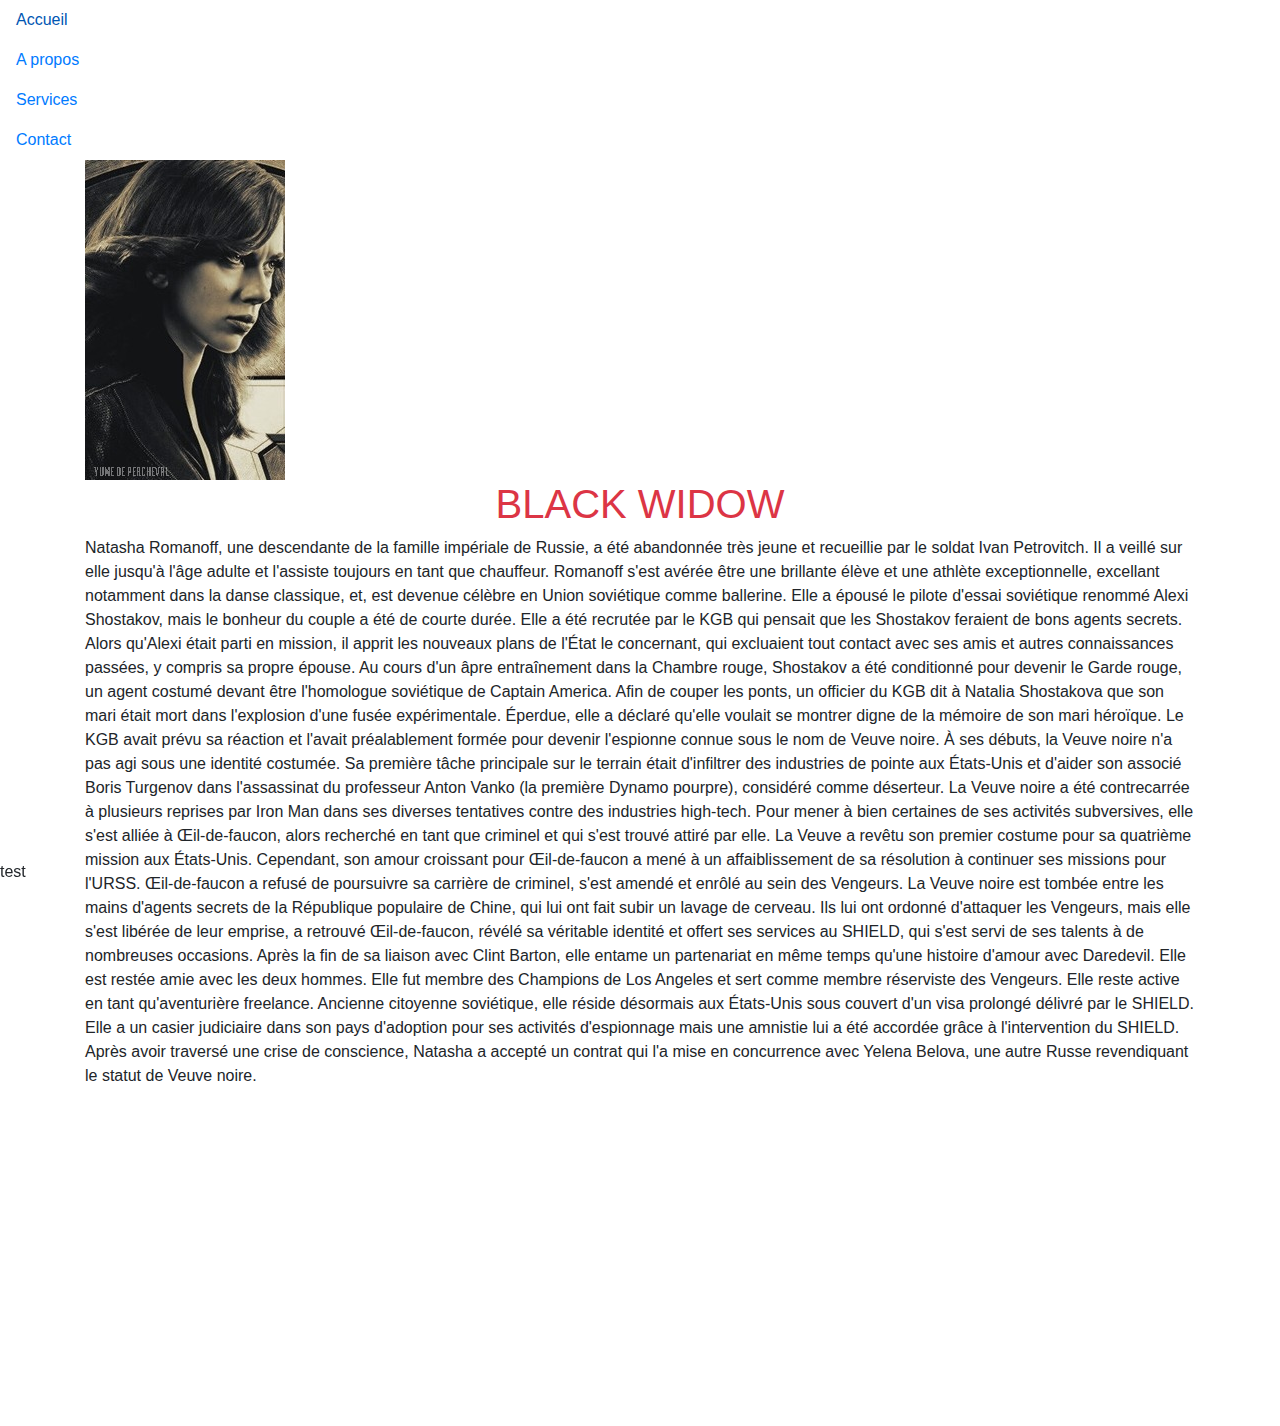
==== accueil.html @ 5faf0541 "first upload" ====
<!DOCTYPE html>
<html lang="en">
<head>
    <link rel="stylesheet" href="https://stackpath.bootstrapcdn.com/bootstrap/4.4.1/css/bootstrap.min.css" integrity="sha384-Vkoo8x4CGsO3+Hhxv8T/Q5PaXtkKtu6ug5TOeNV6gBiFeWPGFN9MuhOf23Q9Ifjh" crossorigin="anonymous">
   <link rel="stylesheet" href="accueil.html">
    <meta charset="UTF-8">
    <title>My Superheroes</title>
</head>
<body>

<nav class="nav flex-column w-1/6">
    <a class="nav-link active" href="#">Accueil</a>
    <a class="nav-link" href="#">A propos</a>
    <a class="nav-link" href="#">Services</a>
    <a class="nav-link" href="#">Contact</a>
</nav>

<div class="container background-color-bg-black">
        <div class="row">
            <div class="col ">
                <img src="assets/avatarblackwidow.jpg">
                <h1 class="text-center text-danger">BLACK WIDOW</h1>
                <p>Natasha Romanoff, une descendante de la famille impériale de Russie, a été abandonnée très jeune et recueillie par le soldat Ivan Petrovitch. Il a veillé sur elle jusqu'à l'âge adulte et l'assiste toujours en tant que chauffeur. Romanoff s'est avérée être une brillante élève et une athlète exceptionnelle, excellant notamment dans la danse classique, et, est devenue célèbre en Union soviétique comme ballerine. Elle a épousé le pilote d'essai soviétique renommé Alexi Shostakov, mais le bonheur du couple a été de courte durée.

                    Elle a été recrutée par le KGB qui pensait que les Shostakov feraient de bons agents secrets. Alors qu'Alexi était parti en mission, il apprit les nouveaux plans de l'État le concernant, qui excluaient tout contact avec ses amis et autres connaissances passées, y compris sa propre épouse. Au cours d'un âpre entraînement dans la Chambre rouge, Shostakov a été conditionné pour devenir le Garde rouge, un agent costumé devant être l'homologue soviétique de Captain America. Afin de couper les ponts, un officier du KGB dit à Natalia Shostakova que son mari était mort dans l'explosion d'une fusée expérimentale. Éperdue, elle a déclaré qu'elle voulait se montrer digne de la mémoire de son mari héroïque. Le KGB avait prévu sa réaction et l'avait préalablement formée pour devenir l'espionne connue sous le nom de Veuve noire.

                    À ses débuts, la Veuve noire n'a pas agi sous une identité costumée. Sa première tâche principale sur le terrain était d'infiltrer des industries de pointe aux États-Unis et d'aider son associé Boris Turgenov dans l'assassinat du professeur Anton Vanko (la première Dynamo pourpre), considéré comme déserteur. La Veuve noire a été contrecarrée à plusieurs reprises par Iron Man dans ses diverses tentatives contre des industries high-tech. Pour mener à bien certaines de ses activités subversives, elle s'est alliée à Œil-de-faucon, alors recherché en tant que criminel et qui s'est trouvé attiré par elle. La Veuve a revêtu son premier costume pour sa quatrième mission aux États-Unis. Cependant, son amour croissant pour Œil-de-faucon a mené à un affaiblissement de sa résolution à continuer ses missions pour l'URSS. Œil-de-faucon a refusé de poursuivre sa carrière de criminel, s'est amendé et enrôlé au sein des Vengeurs.

                    La Veuve noire est tombée entre les mains d'agents secrets de la République populaire de Chine, qui lui ont fait subir un lavage de cerveau. Ils lui ont ordonné d'attaquer les Vengeurs, mais elle s'est libérée de leur emprise, a retrouvé Œil-de-faucon, révélé sa véritable identité et offert ses services au SHIELD, qui s'est servi de ses talents à de nombreuses occasions.

                    Après la fin de sa liaison avec Clint Barton, elle entame un partenariat en même temps qu'une histoire d'amour avec Daredevil. Elle est restée amie avec les deux hommes. Elle fut membre des Champions de Los Angeles et sert comme membre réserviste des Vengeurs. Elle reste active en tant qu'aventurière freelance.

                    Ancienne citoyenne soviétique, elle réside désormais aux États-Unis sous couvert d'un visa prolongé délivré par le SHIELD. Elle a un casier judiciaire dans son pays d'adoption pour ses activités d'espionnage mais une amnistie lui a été accordée grâce à l'intervention du SHIELD.

                    Après avoir traversé une crise de conscience, Natasha a accepté un contrat qui l'a mise en concurrence avec Yelena Belova, une autre Russe revendiquant le statut de Veuve noire.</p>
                <iframe width="560" height="315" src="https://www.youtube.com/embed/ybji16u608U" frameborder="0" allow="accelerometer; autoplay; encrypted-media; gyroscope; picture-in-picture" allowfullscreen></iframe>
            </div>
        </div>
</div>




<div class="footer fixed-bottom">
    <p>test</p>
</div>
</body>
</html>
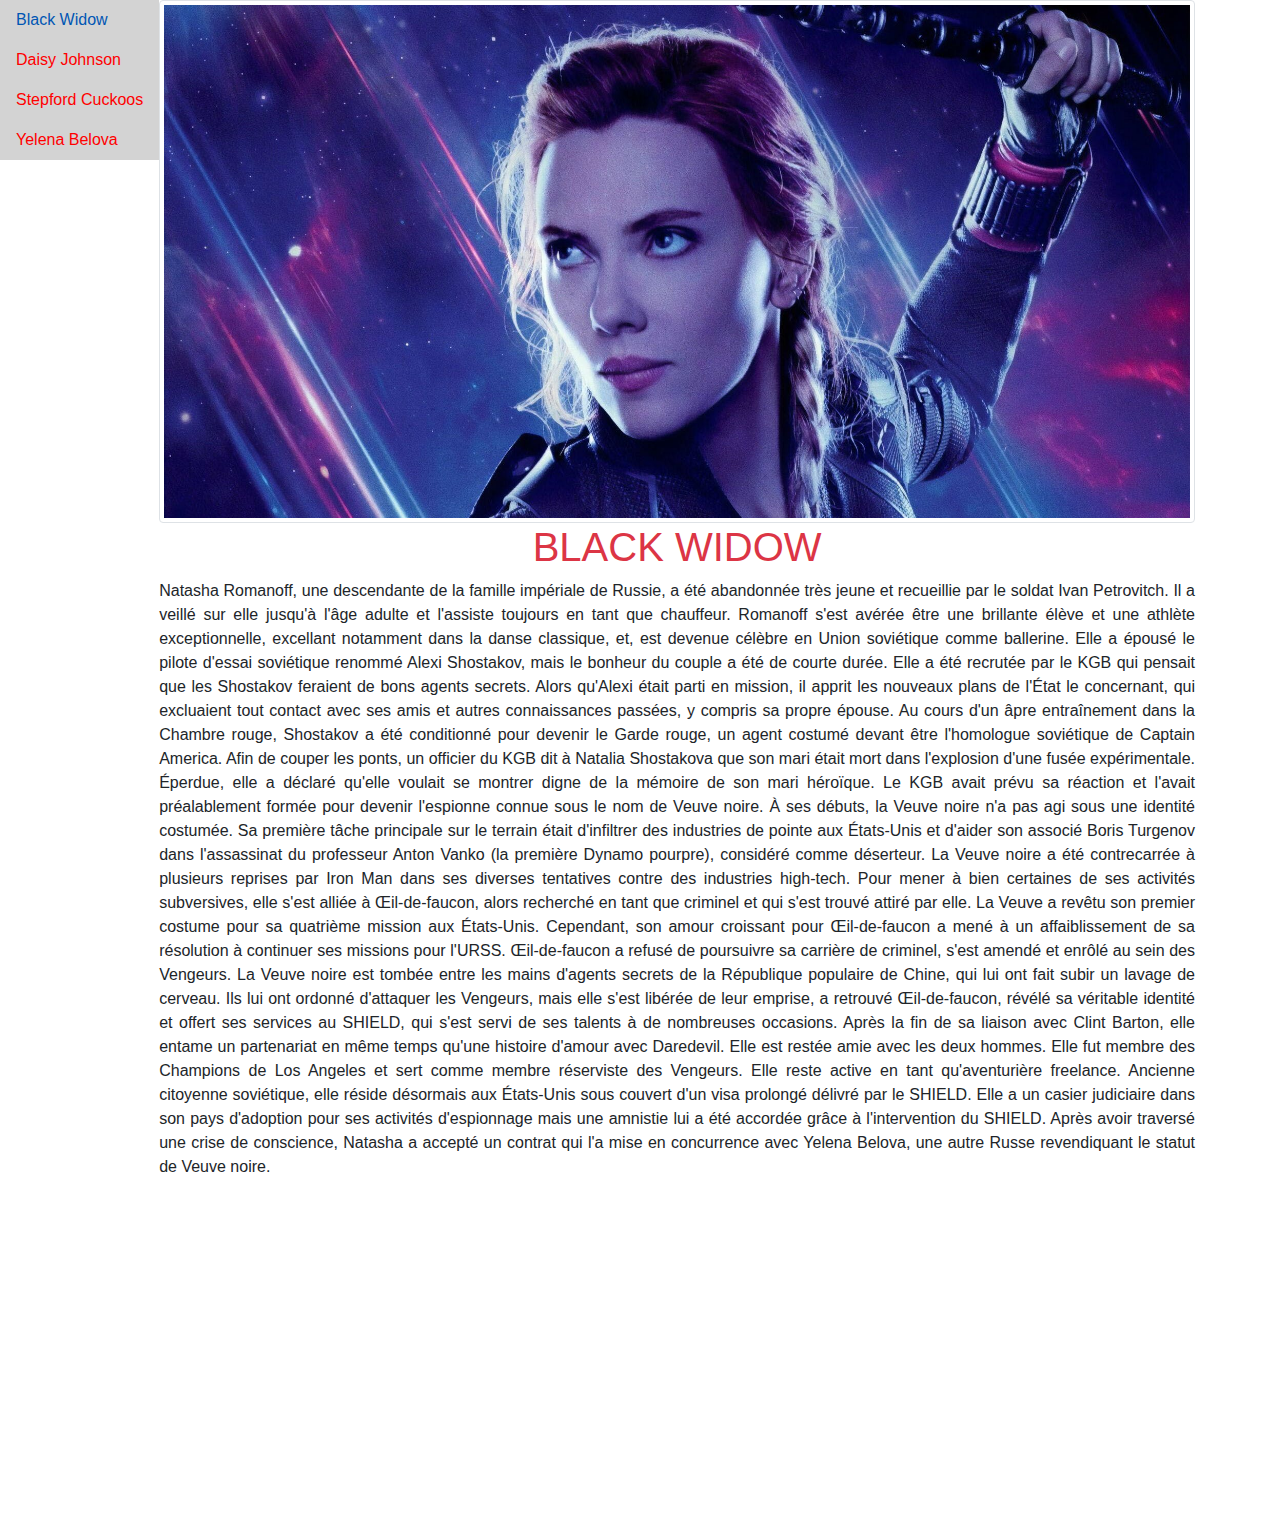
==== commit b1c8986b: "first batch" ====
--- a/accueil.html
+++ b/accueil.html
@@ -2,25 +2,27 @@
 <html lang="en">
 <head>
     <link rel="stylesheet" href="https://stackpath.bootstrapcdn.com/bootstrap/4.4.1/css/bootstrap.min.css" integrity="sha384-Vkoo8x4CGsO3+Hhxv8T/Q5PaXtkKtu6ug5TOeNV6gBiFeWPGFN9MuhOf23Q9Ifjh" crossorigin="anonymous">
-   <link rel="stylesheet" href="accueil.html">
+   <link rel="stylesheet" href="./css/accueil.css">
     <meta charset="UTF-8">
-    <title>My Superheroes</title>
+    <title>Superheroes</title>
 </head>
 <body>
 
 <nav class="nav flex-column w-1/6">
-    <a class="nav-link active" href="#">Accueil</a>
-    <a class="nav-link" href="#">A propos</a>
-    <a class="nav-link" href="#">Services</a>
-    <a class="nav-link" href="#">Contact</a>
+    <a class="nav-link active" href="#">Black Widow</a>
+    <a class="nav-link" href="#">Daisy Johnson</a>
+    <a class="nav-link" href="#">Stepford Cuckoos</a>
+    <a class="nav-link" href="#">Yelena Belova</a>
 </nav>
+<div class="container">
 
-<div class="container background-color-bg-black">
         <div class="row">
-            <div class="col ">
-                <img src="assets/avatarblackwidow.jpg">
+            <div class=".col">
+                <div class="avatar">
+                    <img src="assets/blackwidowbanner.jpg" class="rounded mx-auto d-block img-fluid img-thumbnail">
+                </div>
                 <h1 class="text-center text-danger">BLACK WIDOW</h1>
-                <p>Natasha Romanoff, une descendante de la famille impériale de Russie, a été abandonnée très jeune et recueillie par le soldat Ivan Petrovitch. Il a veillé sur elle jusqu'à l'âge adulte et l'assiste toujours en tant que chauffeur. Romanoff s'est avérée être une brillante élève et une athlète exceptionnelle, excellant notamment dans la danse classique, et, est devenue célèbre en Union soviétique comme ballerine. Elle a épousé le pilote d'essai soviétique renommé Alexi Shostakov, mais le bonheur du couple a été de courte durée.
+                <p class="text-justify">Natasha Romanoff, une descendante de la famille impériale de Russie, a été abandonnée très jeune et recueillie par le soldat Ivan Petrovitch. Il a veillé sur elle jusqu'à l'âge adulte et l'assiste toujours en tant que chauffeur. Romanoff s'est avérée être une brillante élève et une athlète exceptionnelle, excellant notamment dans la danse classique, et, est devenue célèbre en Union soviétique comme ballerine. Elle a épousé le pilote d'essai soviétique renommé Alexi Shostakov, mais le bonheur du couple a été de courte durée.
 
                     Elle a été recrutée par le KGB qui pensait que les Shostakov feraient de bons agents secrets. Alors qu'Alexi était parti en mission, il apprit les nouveaux plans de l'État le concernant, qui excluaient tout contact avec ses amis et autres connaissances passées, y compris sa propre épouse. Au cours d'un âpre entraînement dans la Chambre rouge, Shostakov a été conditionné pour devenir le Garde rouge, un agent costumé devant être l'homologue soviétique de Captain America. Afin de couper les ponts, un officier du KGB dit à Natalia Shostakova que son mari était mort dans l'explosion d'une fusée expérimentale. Éperdue, elle a déclaré qu'elle voulait se montrer digne de la mémoire de son mari héroïque. Le KGB avait prévu sa réaction et l'avait préalablement formée pour devenir l'espionne connue sous le nom de Veuve noire.
 
@@ -33,16 +35,13 @@
                     Ancienne citoyenne soviétique, elle réside désormais aux États-Unis sous couvert d'un visa prolongé délivré par le SHIELD. Elle a un casier judiciaire dans son pays d'adoption pour ses activités d'espionnage mais une amnistie lui a été accordée grâce à l'intervention du SHIELD.
 
                     Après avoir traversé une crise de conscience, Natasha a accepté un contrat qui l'a mise en concurrence avec Yelena Belova, une autre Russe revendiquant le statut de Veuve noire.</p>
-                <iframe width="560" height="315" src="https://www.youtube.com/embed/ybji16u608U" frameborder="0" allow="accelerometer; autoplay; encrypted-media; gyroscope; picture-in-picture" allowfullscreen></iframe>
+                <div class="trailer"><iframe width="560" height="315" src="https://www.youtube.com/embed/ybji16u608U" frameborder="0" allow="accelerometer; autoplay; encrypted-media; gyroscope; picture-in-picture" allowfullscreen></iframe></div>
             </div>
         </div>
+
+
 </div>
 
 
-
-
-<div class="footer fixed-bottom">
-    <p>test</p>
-</div>
 </body>
 </html>--- a/css/accueil.css
+++ b/css/accueil.css
@@ -0,0 +1,29 @@
+nav{
+    display:flex;
+    float:left;
+    background-color:lightgrey;
+}
+
+body{
+    margin:0;
+    padding:0;
+}
+.wiki-title{
+    text-align:center;
+}
+
+.trailer{
+    text-align:center;
+}
+
+.banner{
+
+}
+
+.nav-link{
+    color:red;
+}
+
+.active{
+    color:black;
+}